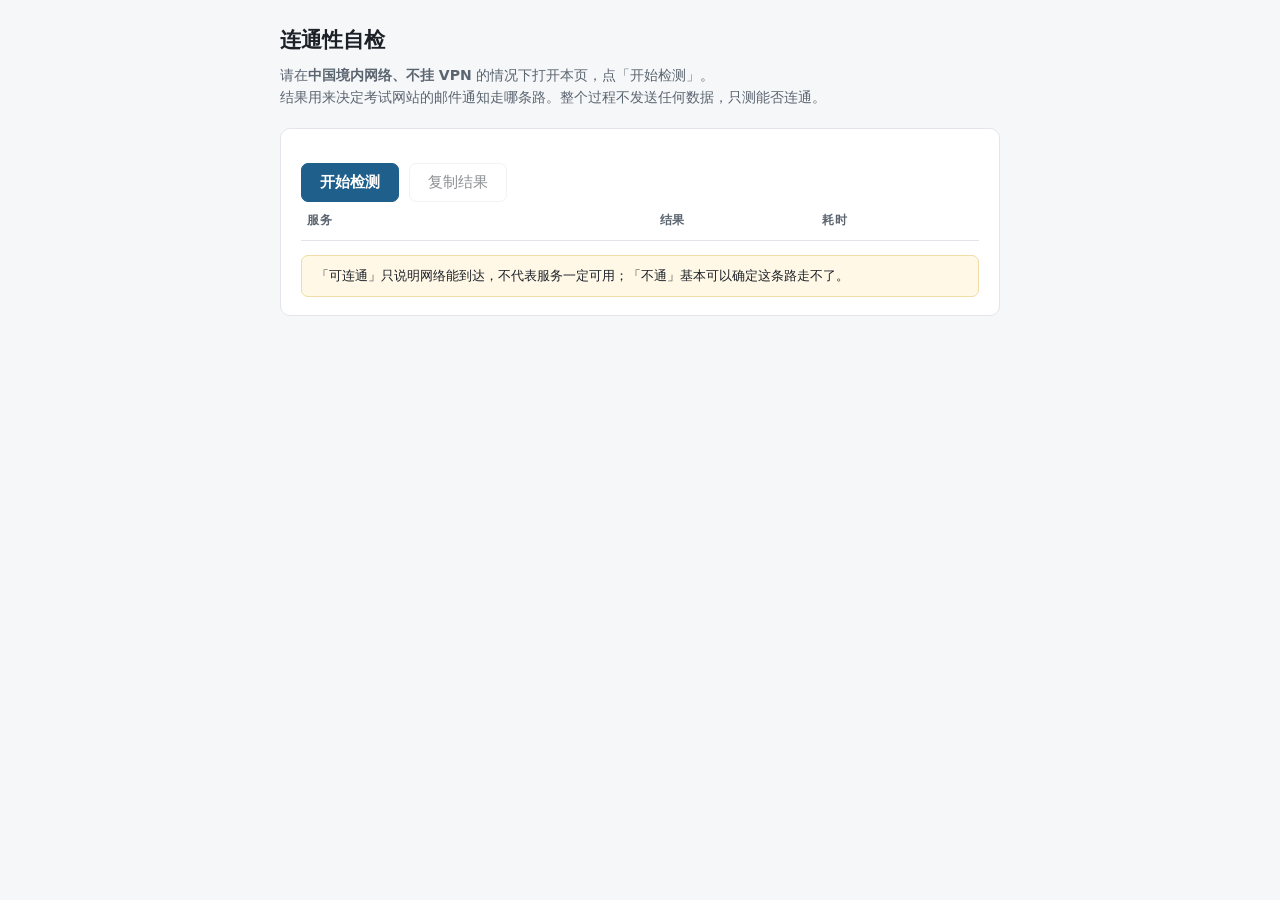
==== check.html @ 8f849bc1 "加连通性自检页：判断国内网络能连通哪些发信服务" ====
<!DOCTYPE html>
<html lang="zh-CN">
<head>
<meta charset="utf-8">
<meta name="viewport" content="width=device-width, initial-scale=1">
<title>连通性自检 · 英语能力测试</title>
<style>
  :root{--ink:#1c2128;--soft:#5b6570;--line:#e2e6ea;--brand:#1f5f8b;--ok:#1a7f5a;--bad:#b3261e;--warn:#b26a00}
  *{box-sizing:border-box}
  body{margin:0;padding:24px 16px 60px;background:#f6f7f9;color:var(--ink);
       font-family:"Segoe UI",system-ui,-apple-system,"Microsoft YaHei",sans-serif;line-height:1.6}
  .wrap{max-width:720px;margin:0 auto}
  h1{font-size:21px;margin:0 0 6px}
  .lead{color:var(--soft);margin:0 0 20px;font-size:14px}
  .card{background:#fff;border:1px solid var(--line);border-radius:10px;padding:18px 20px;margin-bottom:16px}
  table{width:100%;border-collapse:collapse;font-size:14px}
  th,td{border-bottom:1px solid var(--line);padding:9px 6px;text-align:left;vertical-align:top}
  th{font-size:12px;color:var(--soft);font-weight:600;letter-spacing:.5px}
  td.s{white-space:nowrap;font-weight:600}
  .ok{color:var(--ok)}.bad{color:var(--bad)}.warn{color:var(--warn)}.muted{color:var(--soft)}
  .name{font-weight:600}
  .why{display:block;color:var(--soft);font-size:12px;font-weight:400;margin-top:2px}
  button{font-family:inherit;font-size:15px;padding:9px 18px;border-radius:7px;border:1px solid var(--brand);
         background:var(--brand);color:#fff;cursor:pointer;font-weight:600}
  button.ghost{background:#fff;color:var(--ink);border-color:var(--line);font-weight:400}
  button:disabled{opacity:.5;cursor:not-allowed}
  .actions{display:flex;gap:10px;flex-wrap:wrap;margin-top:16px;align-items:center}
  textarea{width:100%;height:150px;margin-top:12px;font-family:ui-monospace,Consolas,monospace;font-size:12px;
           border:1px solid var(--line);border-radius:7px;padding:10px}
  .note{background:#fff8e6;border:1px solid #f0dca4;border-radius:7px;padding:10px 14px;font-size:13px;margin-top:14px}
</style>
</head>
<body>
<div class="wrap">
  <h1>连通性自检</h1>
  <p class="lead">请在<b>中国境内网络、不挂 VPN</b> 的情况下打开本页，点「开始检测」。<br>
     结果用来决定考试网站的邮件通知走哪条路。整个过程不发送任何数据，只测能否连通。</p>

  <div class="card">
    <div class="actions">
      <button id="run">开始检测</button>
      <button class="ghost" id="copy" disabled>复制结果</button>
      <span class="muted" id="prog"></span>
    </div>
    <table id="tbl">
      <thead><tr><th style="width:52%">服务</th><th style="width:24%">结果</th><th style="width:24%">耗时</th></tr></thead>
      <tbody></tbody>
    </table>
    <div class="note">「可连通」只说明网络能到达，不代表服务一定可用；「不通」基本可以确定这条路走不了。</div>
    <textarea id="out" readonly hidden></textarea>
  </div>
</div>

<script>
/* 跨域读不到响应内容，所以用 no-cors：请求能完成 = 网络可达；
   被墙 / DNS 污染的域名会直接抛错或超时。 */
var TESTS = [
  { name: '本站（GitHub Pages）', why: '考试网站现在就放在这里', url: 'https://angran.github.io/english-test/index.html', key: 'github-pages' },
  { name: 'EmailJS', why: '浏览器直接发邮件，可绑定 126 / QQ 邮箱', url: 'https://api.emailjs.com/api/v1.0/email/send', key: 'emailjs' },
  { name: 'Web3Forms', why: '填个邮箱拿密钥就能用，最省事', url: 'https://api.web3forms.com/submit', key: 'web3forms' },
  { name: 'Formspree', why: '同类表单转邮件服务', url: 'https://formspree.io/', key: 'formspree' },
  { name: '企业微信机器人', why: '国内直连，可发群消息代替邮件', url: 'https://qyapi.weixin.qq.com/cgi-bin/webhook/send', key: 'wecom' },
  { name: '飞书机器人', why: '同上，国内直连', url: 'https://open.feishu.cn/open-apis/bot/v2/hook/test', key: 'feishu' },
  { name: '腾讯云函数（华南）', why: '国内后端方案的落点', url: 'https://service-0-1234567890.gz.apigw.tencentcs.com/', key: 'tencent-scf' },
  { name: 'Google Apps Script', why: '对照组，预期不通', url: 'https://script.google.com/', key: 'google' }
];

var TIMEOUT = 8000;
var results = [];

function probe(t) {
  var t0 = performance.now();
  var ctl = new AbortController();
  var timer = setTimeout(function () { ctl.abort(); }, TIMEOUT);
  return fetch(t.url, { mode: 'no-cors', signal: ctl.signal, cache: 'no-store' })
    .then(function () {
      clearTimeout(timer);
      return { ok: true, ms: Math.round(performance.now() - t0) };
    })
    .catch(function (e) {
      clearTimeout(timer);
      return { ok: false, ms: Math.round(performance.now() - t0), err: e.name === 'AbortError' ? '超时' : '连接失败' };
    });
}

document.getElementById('run').onclick = async function () {
  var btn = this; btn.disabled = true;
  var tb = document.querySelector('#tbl tbody');
  tb.innerHTML = ''; results = [];
  for (var i = 0; i < TESTS.length; i++) {
    var t = TESTS[i];
    document.getElementById('prog').textContent = '检测中 ' + (i + 1) + '/' + TESTS.length + '…';
    var tr = document.createElement('tr');
    tr.innerHTML = '<td><span class="name">' + t.name + '</span><span class="why">' + t.why + '</span></td>' +
                   '<td class="s muted">检测中…</td><td class="muted">—</td>';
    tb.appendChild(tr);
    var r = await probe(t);
    var slow = r.ok && r.ms > 3000;
    tr.children[1].className = 's ' + (r.ok ? (slow ? 'warn' : 'ok') : 'bad');
    tr.children[1].textContent = r.ok ? (slow ? '慢，但可连通' : '可连通') : ('不通（' + r.err + '）');
    tr.children[2].textContent = r.ms + ' ms';
    results.push({ name: t.name, key: t.key, ok: r.ok, ms: r.ms, err: r.err || '' });
  }
  document.getElementById('prog').textContent = '检测完成';
  var lines = ['连通性自检结果  ' + new Date().toLocaleString('zh-CN')];
  lines.push('浏览器: ' + navigator.userAgent);
  results.forEach(function (r) {
    lines.push((r.ok ? '[通] ' : '[不通] ') + r.name + '  ' + r.ms + 'ms' + (r.err ? ' ' + r.err : ''));
  });
  var ta = document.getElementById('out');
  ta.value = lines.join('\n'); ta.hidden = false;
  document.getElementById('copy').disabled = false;
  btn.disabled = false; btn.textContent = '重新检测';
};

document.getElementById('copy').onclick = function () {
  var ta = document.getElementById('out');
  ta.select();
  if (navigator.clipboard) navigator.clipboard.writeText(ta.value);
  else document.execCommand('copy');
  this.textContent = '已复制';
  var b = this; setTimeout(function () { b.textContent = '复制结果'; }, 1800);
};
</script>
</body>
</html>
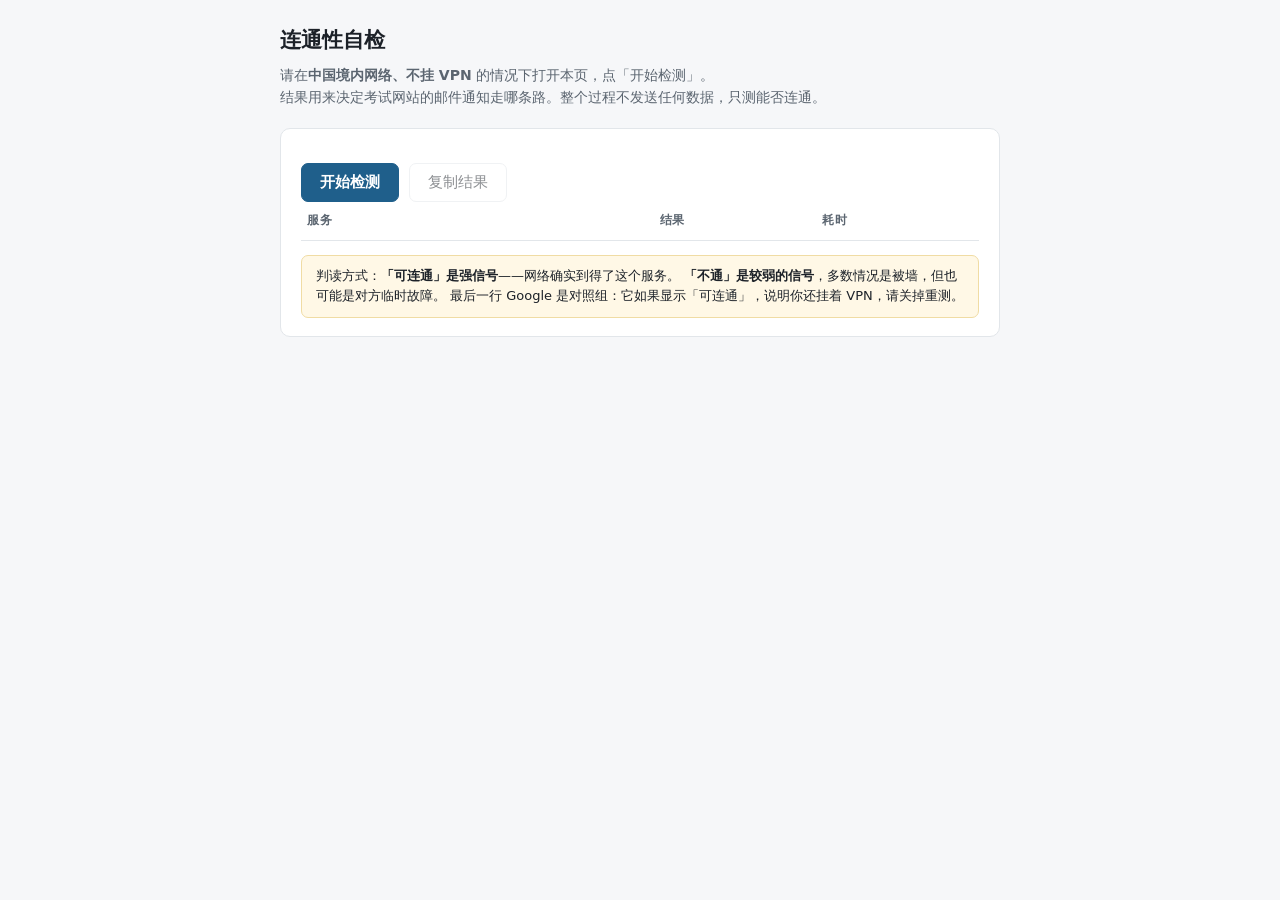
==== commit b966bac6: "自检页改用不会跳转的探测地址，避免把可用服务误判为不通" ====
--- a/check.html
+++ b/check.html
@@ -46,7 +46,9 @@
       <thead><tr><th style="width:52%">服务</th><th style="width:24%">结果</th><th style="width:24%">耗时</th></tr></thead>
       <tbody></tbody>
     </table>
-    <div class="note">「可连通」只说明网络能到达，不代表服务一定可用；「不通」基本可以确定这条路走不了。</div>
+    <div class="note">判读方式：<b>「可连通」是强信号</b>——网络确实到得了这个服务。
+      <b>「不通」是较弱的信号</b>，多数情况是被墙，但也可能是对方临时故障。
+      最后一行 Google 是对照组：它如果显示「可连通」，说明你还挂着 VPN，请关掉重测。</div>
     <textarea id="out" readonly hidden></textarea>
   </div>
 </div>
@@ -54,15 +56,18 @@
 <script>
 /* 跨域读不到响应内容，所以用 no-cors：请求能完成 = 网络可达；
    被墙 / DNS 污染的域名会直接抛错或超时。 */
+/* 探测地址一律挑「不会发生跳转」的：no-cors 请求遇到跳转会直接报错，
+   那会把本来通的服务误判成不通。 */
 var TESTS = [
-  { name: '本站（GitHub Pages）', why: '考试网站现在就放在这里', url: 'https://angran.github.io/english-test/index.html', key: 'github-pages' },
+  { name: '本站（GitHub Pages）', why: '考试网站现在就放在这里', url: 'https://angran.github.io/english-test/favicon-probe.txt', key: 'github-pages' },
   { name: 'EmailJS', why: '浏览器直接发邮件，可绑定 126 / QQ 邮箱', url: 'https://api.emailjs.com/api/v1.0/email/send', key: 'emailjs' },
   { name: 'Web3Forms', why: '填个邮箱拿密钥就能用，最省事', url: 'https://api.web3forms.com/submit', key: 'web3forms' },
-  { name: 'Formspree', why: '同类表单转邮件服务', url: 'https://formspree.io/', key: 'formspree' },
+  { name: 'Formspree', why: '同类表单转邮件服务', url: 'https://formspree.io/favicon.ico', key: 'formspree' },
   { name: '企业微信机器人', why: '国内直连，可发群消息代替邮件', url: 'https://qyapi.weixin.qq.com/cgi-bin/webhook/send', key: 'wecom' },
-  { name: '飞书机器人', why: '同上，国内直连', url: 'https://open.feishu.cn/open-apis/bot/v2/hook/test', key: 'feishu' },
-  { name: '腾讯云函数（华南）', why: '国内后端方案的落点', url: 'https://service-0-1234567890.gz.apigw.tencentcs.com/', key: 'tencent-scf' },
-  { name: 'Google Apps Script', why: '对照组，预期不通', url: 'https://script.google.com/', key: 'google' }
+  { name: '飞书机器人', why: '同上，国内直连', url: 'https://open.feishu.cn/open-apis/bot/v2/hook/probe', key: 'feishu' },
+  { name: '腾讯云对象存储（广州）', why: '国内后端 / 录音存储方案的落点', url: 'https://cos.ap-guangzhou.myqcloud.com/', key: 'tencent-cos' },
+  { name: '阿里云对象存储（杭州）', why: '同上', url: 'https://oss-cn-hangzhou.aliyuncs.com/', key: 'aliyun-oss' },
+  { name: 'Google（对照组）', why: '预期不通，用来确认检测本身有效', url: 'https://www.gstatic.com/generate_204', key: 'google' }
 ];
 
 var TIMEOUT = 8000;
